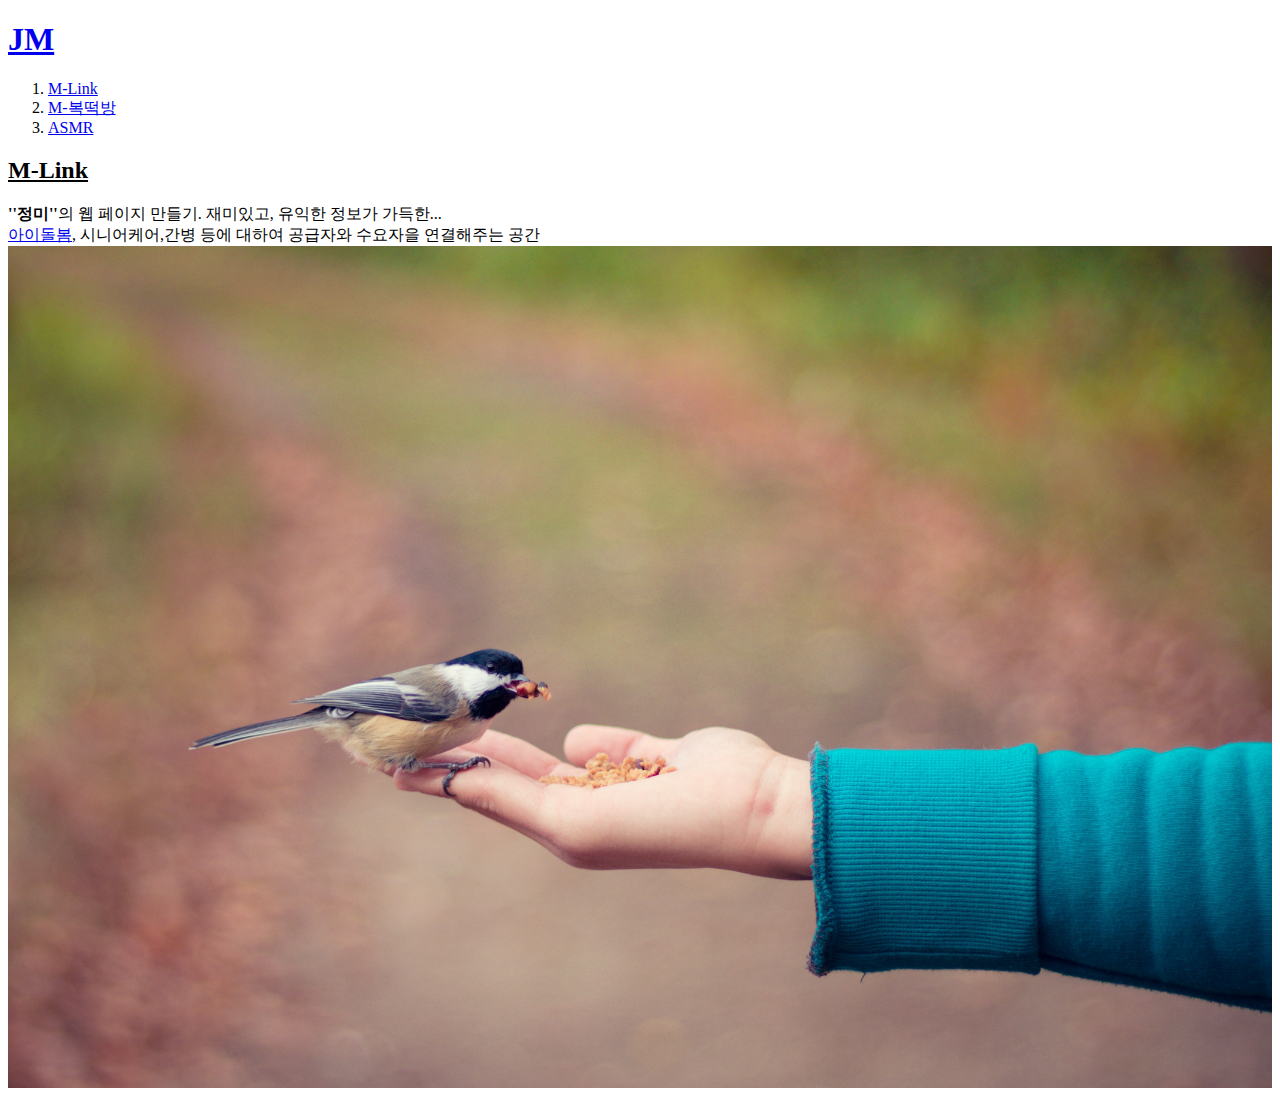
==== 1.html @ e58f95c5 "first version" ====
<!doctype html>
<html>
  <head>
    <title>M-Link</title>
  </head>

  <body>
    <h1> <a href="index.html">JM</a> </h1>
    <ol>
      <li><a href="1.html">M-Link</a></li>
      <li><a href="2.html">M-복떡방</a></li>
      <li><a href="3.html">ASMR</a></li>
    </ol>

    <h2><strong><u>M-Link</u></strong></h2>

    <p><strong>''정미''</strong>의 웹 페이지 만들기. 재미있고, 유익한 정보가 가득한...
     <br><a href="https://www.idolbom.go.kr/front/main/main.do"
     target="_blank" title="정부 돌봄">아이돌봄</a>,
     시니어케어,간병 등에 대하여 공급자와 수요자을 연결해주는
     공간 <img src="bird.jpg" width="100%"></P>

  </body>
</html>
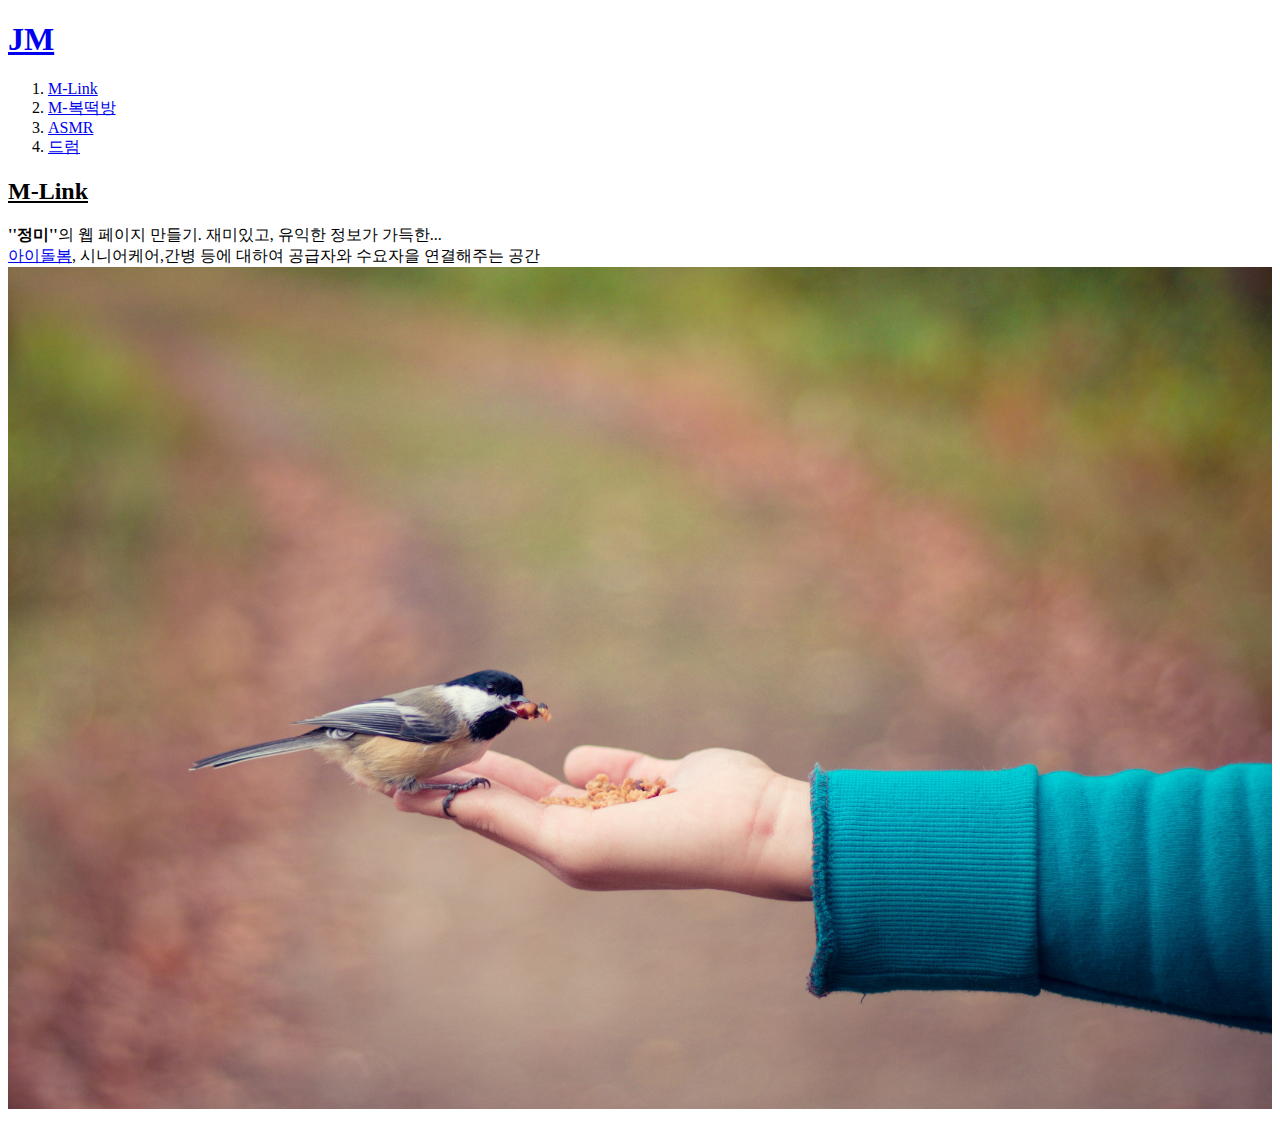
==== commit 7343fc86: "Add files via upload" ====
--- a/1.html
+++ b/1.html
@@ -10,6 +10,7 @@
       <li><a href="1.html">M-Link</a></li>
       <li><a href="2.html">M-복떡방</a></li>
       <li><a href="3.html">ASMR</a></li>
+      <li><a href="4.html">드럼</a></li>
     </ol>
 
     <h2><strong><u>M-Link</u></strong></h2>
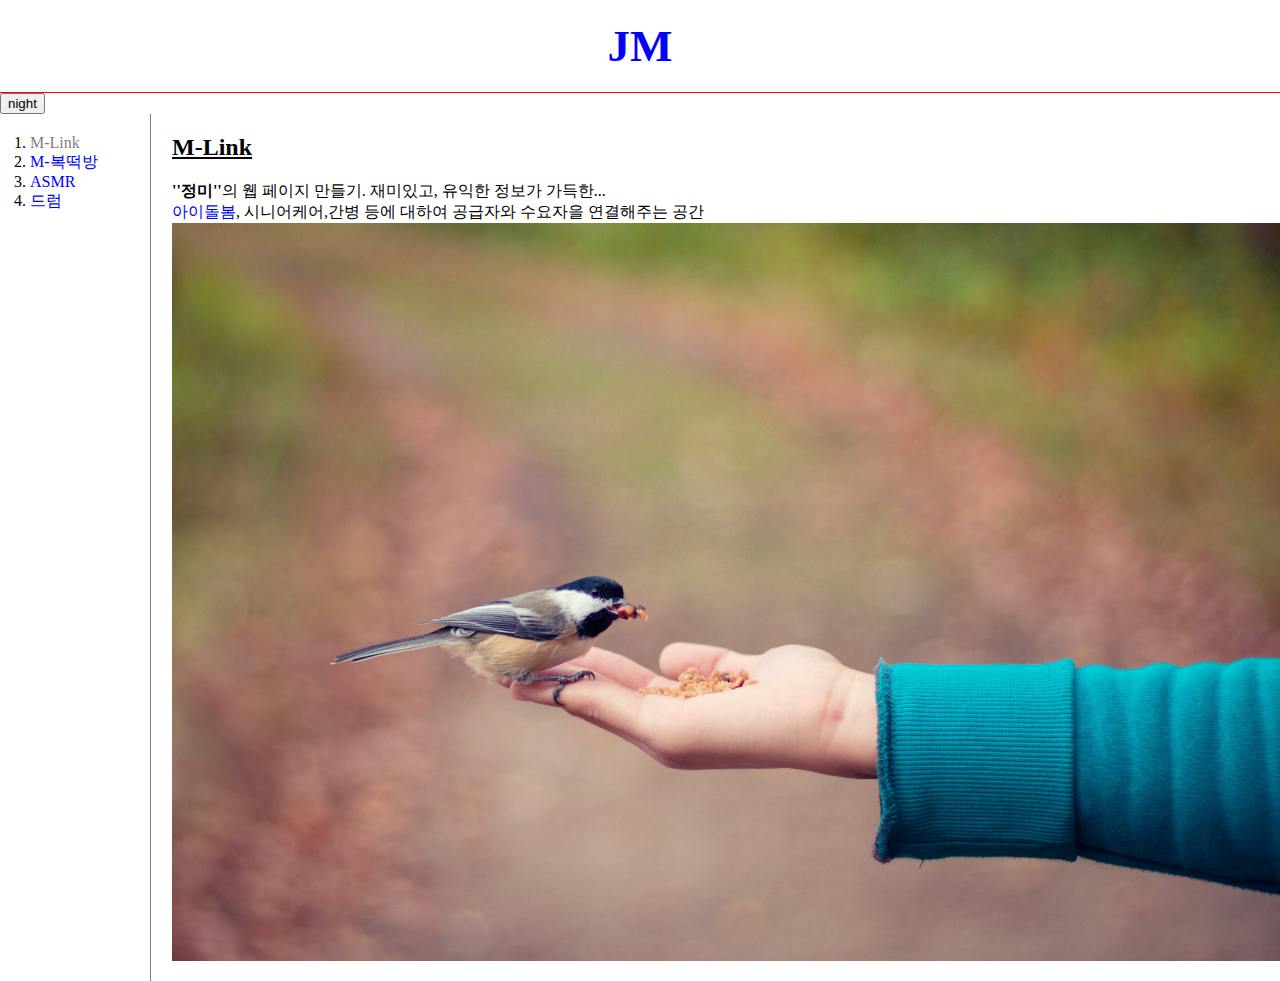
==== commit 78319a5c: "Add files via upload" ====
--- a/1.html
+++ b/1.html
@@ -2,24 +2,34 @@
 <html>
   <head>
     <title>M-Link</title>
+    <meta charset="utf-8">
+    <link rel="stylesheet" href="style.css">
+    <script src="colors.js">
+    </script>
   </head>
 
   <body>
     <h1> <a href="index.html">JM</a> </h1>
-    <ol>
-      <li><a href="1.html">M-Link</a></li>
-      <li><a href="2.html">M-복떡방</a></li>
-      <li><a href="3.html">ASMR</a></li>
-      <li><a href="4.html">드럼</a></li>
-    </ol>
-
+    <input id="night_day" type="button" value="night" onclick="
+     nightDayHandler(this);
+      ">
+      <div id="grid">
+        <ol>
+          <li><a href="1.html"class="saw" id="active">M-Link</a></li>
+          <li><a href="2.html">M-복떡방</a></li>
+          <li><a href="3.html">ASMR</a></li>
+          <li><a href="4.html">드럼</a></li>
+        </ol>
+    <div id="article">
     <h2><strong><u>M-Link</u></strong></h2>
 
     <p><strong>''정미''</strong>의 웹 페이지 만들기. 재미있고, 유익한 정보가 가득한...
      <br><a href="https://www.idolbom.go.kr/front/main/main.do"
      target="_blank" title="정부 돌봄">아이돌봄</a>,
      시니어케어,간병 등에 대하여 공급자와 수요자을 연결해주는
-     공간 <img src="bird.jpg" width="100%"></P>
-
+     공간 <img src="bird.jpg" width="100%">
+    </P>
+  </div>
+   </div>
   </body>
 </html>
--- a/style.css
+++ b/style.css
@@ -0,0 +1,44 @@
+
+body{
+   margin: 0;
+  }
+  a {
+    color:blue;
+    text-decoration: none;
+  }
+  .saw{
+    color: gray; /*class가 saw인 tag를 회색으로 */
+  }
+  h1 {
+    font-size: 45px;
+    text-align: center;
+    border-bottom: 1px solid red;
+    margin: 0;
+    padding: 20px;
+  }
+
+  ol{   /* grid 값 아래에 있는 ol테크*/
+    border-right: 1px solid gray;
+    width: 100px;
+    margin: 0;
+    padding: 20px;
+    padding-left: 30px;
+  }
+  #grid{
+    display: grid;
+    grid-template-columns:150px 1fr;
+  }
+  #article{
+    padding-left: 22px;
+  }
+  @media (max-width: 800px) { /*800픽셀보다 작을때*/
+      #grid{
+        display: block; /*화면전체를 사용*/
+      }
+      ol{       /* ol 값에서 사용한 우측선 지우기*/
+        border-right: none;
+      }
+      h1 {  /* 제목 아래 회색선 지우기 */
+        border-bottom: none;
+      }
+  }
